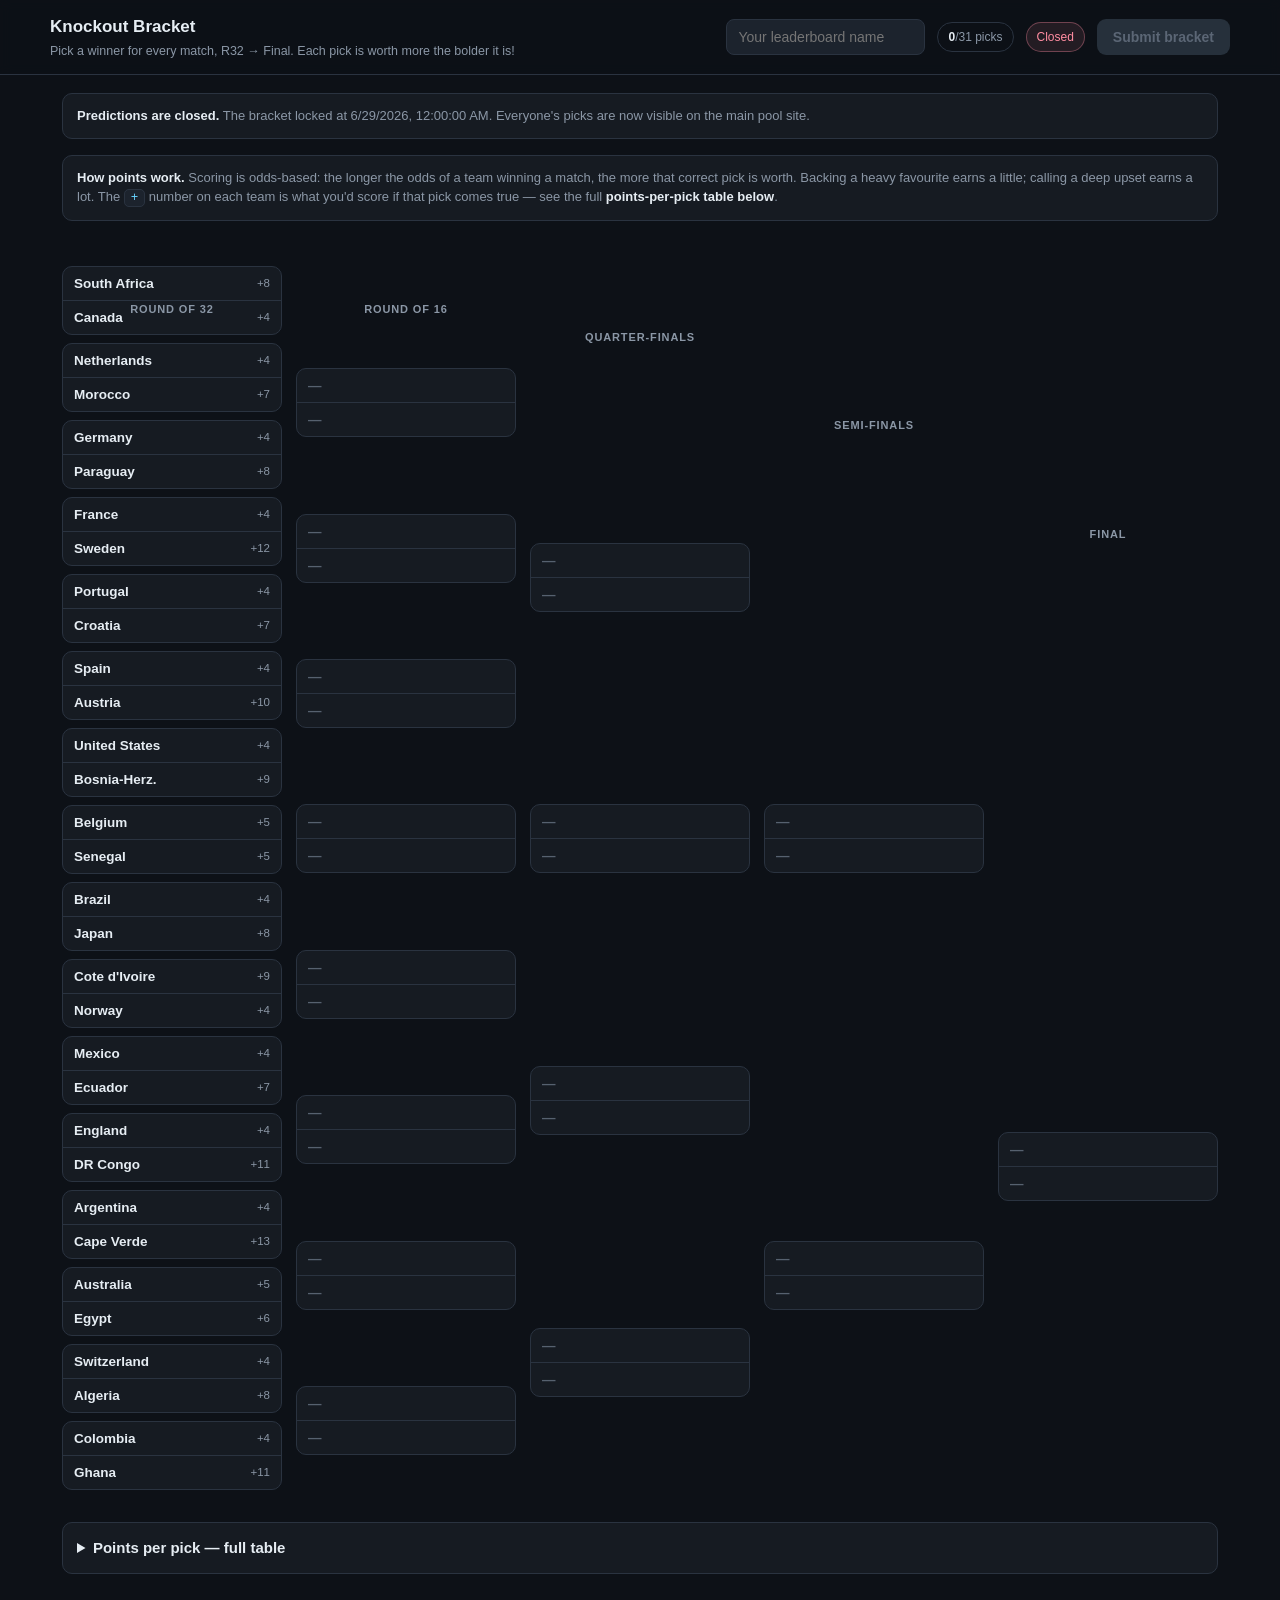
==== bracket.html @ 1d4ba156 "Update bracket.html" ====
<!DOCTYPE html>
<html lang="en">
<head>
<meta charset="utf-8" />
<meta name="viewport" content="width=device-width, initial-scale=1" />
<title>World Cup 2026 Pool -- Knockout Bracket</title>
<style>
  :root{
    --bg:#0d1117; --panel:#161b22; --panel2:#1c232d; --line:#2a3340;
    --ink:#e6edf3; --muted:#8b97a6; --accent:#67d3ff; --green:#8df5c7;
    --amber:#ffd59c; --red:#ff8da1;
  }
  *{box-sizing:border-box}
  body{margin:0;background:var(--bg);color:var(--ink);
    font:15px/1.5 -apple-system,BlinkMacSystemFont,"Segoe UI",Roboto,Helvetica,Arial,sans-serif;}
  a{color:var(--accent)}
  header{position:sticky;top:0;z-index:5;background:rgba(13,17,23,.92);
    backdrop-filter:blur(6px);border-bottom:1px solid var(--line);padding:14px 16px;}
  .hwrap{max-width:1180px;margin:0 auto;display:flex;flex-wrap:wrap;gap:12px;align-items:center;}
  h1{font-size:17px;margin:0;flex:1 1 240px;}
  h1 small{display:block;color:var(--muted);font-weight:400;font-size:12.5px;margin-top:2px}
  .namewrap{display:flex;align-items:center;gap:8px}
  .namewrap input{background:var(--panel2);border:1px solid var(--line);color:var(--ink);
    border-radius:8px;padding:9px 11px;font-size:14px;min-width:170px;}
  .namewrap input:focus{outline:2px solid rgba(103,211,255,.4);border-color:transparent}
  .pill{font-size:12px;padding:5px 10px;border-radius:999px;border:1px solid var(--line);
    color:var(--muted);white-space:nowrap}
  .pill b{color:var(--ink)}
  .pill.warn{color:var(--amber);border-color:rgba(255,196,97,.3);background:rgba(255,196,97,.08)}
  .pill.ok{color:var(--green);border-color:rgba(141,245,199,.3);background:rgba(141,245,199,.08)}
  .pill.locked{color:var(--red);border-color:rgba(255,141,161,.35);background:rgba(255,141,161,.1)}
  button.submit{background:var(--accent);color:#04222e;border:0;border-radius:9px;
    padding:10px 16px;font-weight:700;font-size:14px;cursor:pointer}
  button.submit:disabled{background:#26303b;color:#5b6675;cursor:not-allowed}
  main{max-width:1180px;margin:0 auto;padding:18px 12px 90px}
  .note{background:var(--panel);border:1px solid var(--line);border-radius:10px;
    padding:12px 14px;color:var(--muted);font-size:13px;margin-bottom:16px}
  .note b{color:var(--ink)}
  .note code{background:var(--panel2);border:1px solid var(--line);border-radius:5px;
    padding:1px 6px;font-size:12.5px;color:var(--accent)}
  .scroller{overflow-x:auto;padding-bottom:10px}
  .bracket{display:flex;gap:14px;min-width:880px}
  .round{display:flex;flex-direction:column;justify-content:space-around;flex:1 1 0;gap:8px}
  .round h3{position:sticky;top:64px;font-size:11px;letter-spacing:.08em;text-transform:uppercase;
    color:var(--muted);margin:0 0 4px;text-align:center}
  .tie{background:var(--panel);border:1px solid var(--line);border-radius:10px;overflow:hidden}
  .opt{display:flex;align-items:center;justify-content:space-between;gap:8px;
    padding:9px 11px;cursor:pointer;border:0;width:100%;background:transparent;color:var(--ink);
    font-size:13.5px;text-align:left;border-bottom:1px solid var(--line)}
  .opt:last-child{border-bottom:0}
  .opt:hover:not(.disabled){background:var(--panel2)}
  .opt .nm{font-weight:600;white-space:nowrap;overflow:hidden;text-overflow:ellipsis}
  .opt .pts{font-size:11.5px;color:var(--muted);font-variant-numeric:tabular-nums;flex:0 0 auto}
  .opt.empty{color:#56616f;cursor:default}
  .opt.empty .pts{visibility:hidden}
  .opt.chosen{background:rgba(103,211,255,.14)}
  .opt.chosen .nm{color:var(--accent)}
  .opt.chosen .pts{color:var(--accent)}
  .opt.dimmed{opacity:.45}
  .champ{margin-top:10px;text-align:center}
  .champ .box{display:inline-block;background:rgba(141,245,199,.1);border:1px solid rgba(141,245,199,.35);
    border-radius:12px;padding:12px 20px}
  .champ .lbl{font-size:11px;letter-spacing:.08em;text-transform:uppercase;color:var(--muted)}
  .champ .who{font-size:20px;font-weight:800;color:var(--green);margin-top:2px}
  details.table{margin-top:22px;background:var(--panel);border:1px solid var(--line);border-radius:10px;padding:4px 14px}
  details.table summary{cursor:pointer;padding:10px 0;font-weight:600}
  table{border-collapse:collapse;width:100%;font-size:13px}
  th,td{padding:6px 8px;border-bottom:1px solid var(--line);text-align:right}
  th:first-child,td:first-child{text-align:left}
  thead th{color:var(--muted);font-weight:600;position:sticky;top:0}
  .toast{position:fixed;left:50%;bottom:20px;transform:translateX(-50%);max-width:560px;
    width:calc(100% - 28px);padding:12px 16px;border-radius:10px;font-size:14px;display:none;z-index:9}
  .toast.show{display:block}
  .toast.good{background:#10331f;border:1px solid rgba(141,245,199,.4);color:var(--green)}
  .toast.bad{background:#3a1520;border:1px solid rgba(255,141,161,.4);color:var(--red)}
</style>
</head>
<body>
<header>
  <div class="hwrap">
    <h1>Knockout Bracket
      <small>Pick a winner for every match, R32 → Final. Each pick is worth more the bolder it is!</small>
    </h1>
    <div class="namewrap">
      <input id="name" placeholder="Your leaderboard name" autocomplete="off" />
    </div>
    <span class="pill" id="progress"><b>0</b>/31 picks</span>
    <span class="pill" id="clock">—</span>
    <button class="submit" id="submit" disabled>Submit bracket</button>
  </div>
</header>

<main>
  <div class="note" id="lockNote"></div>
  <div class="note"><b>How points work.</b> Scoring is odds-based: the longer the odds of a team
    winning a match, the more that correct pick is worth. Backing a heavy favourite earns a little;
    calling a deep upset earns a lot. The <code>+</code> number on each team is what you'd score if
    that pick comes true — see the full <b>points-per-pick table below</b>.</div>
  <div class="scroller">
    <div class="bracket" id="bracket"></div>
  </div>
  <div class="champ" id="champ"></div>

  <details class="table">
    <summary>Points per pick — full table</summary>
    <div style="max-height:360px;overflow:auto">
      <table id="ptsTable">
        <thead><tr><th>Team</th><th>R32</th><th>R16</th><th>QF</th><th>SF</th><th>Final</th></tr></thead>
        <tbody></tbody>
      </table>
    </div>
  </details>
</main>

<div class="toast" id="toast"></div>

<script>
/* ===== CONFIG — must match app.js WEB_APP_URL (same deployment) ===== */
var WEB_APP_URL = "https://script.google.com/macros/s/AKfycbxmDT87N1MM6-uARB9o0lBG1zhnxJeqmPogDRTH9E8FLDoq3WPFO4Jml4AO8HCehPLQ/exec";
var LOCK_ISO    = "2026-06-28T24:00:00Z"; // Sun 28 Jun 2026, 20:00 BST

/* ===== FROZEN MODEL (identical to knockout.gs) ===== */
var ODDS = {
ARG:[97.276,89.664,67.312,44.498,27.225],FRA:[92.661,69.106,54.141,35.005,19.596],
ESP:[88.556,61.077,47.764,26.894,14.13],BRA:[74.767,50.482,31.783,15.347,8.028],
ENG:[90.499,48.37,27.972,13.677,7.325],COL:[90.965,61.198,21.485,10.141,4.348],
POR:[70.102,28.234,19.042,8.435,3.495],NED:[67.38,54.903,19.001,8.669,3.317],
GER:[77.762,25.151,16.122,7.838,3.1],NOR:[79.454,33.662,17.217,6.468,2.741],
USA:[84.503,44.655,13.288,4.288,1.269],MEX:[71.846,39.653,12.438,3.266,0.939],
SUI:[75.56,31.254,7.721,2.781,0.895],SEN:[50.512,26.538,7.54,2.317,0.68],
BEL:[49.488,25.718,6.915,1.993,0.547],JPN:[25.233,11.908,5.134,1.558,0.529],
MAR:[32.62,22.041,5.227,1.731,0.488],ECU:[28.154,10.46,4.084,1.335,0.482],
CRO:[29.898,7.555,3.944,1.182,0.341],PAR:[22.238,4.067,1.7,0.48,0.141],
CAN:[74.254,19.702,3.058,0.73,0.129],CIV:[20.546,3.948,1.097,0.227,0.057],
AUS:[55.697,5.681,1.525,0.307,0.056],AUT:[11.444,3.134,1.201,0.256,0.048],
ALG:[24.44,5.645,0.762,0.156,0.031],EGY:[44.303,3.833,0.932,0.168,0.027],
SWE:[7.339,1.676,0.523,0.113,0.02],COD:[9.501,1.517,0.275,0.032,0.008],
BIH:[15.497,3.089,0.306,0.039,0.004],RSA:[25.746,3.354,0.228,0.03,0.004],
GHA:[9.035,1.903,0.165,0.028,0],CPV:[2.724,0.822,0.098,0.011,0]
};
var NAME={RSA:"South Africa",CAN:"Canada",GER:"Germany",PAR:"Paraguay",NED:"Netherlands",
MAR:"Morocco",FRA:"France",SWE:"Sweden",POR:"Portugal",CRO:"Croatia",ESP:"Spain",AUT:"Austria",
USA:"United States",BIH:"Bosnia-Herz.",BEL:"Belgium",SEN:"Senegal",BRA:"Brazil",JPN:"Japan",
CIV:"Cote d'Ivoire",NOR:"Norway",MEX:"Mexico",ECU:"Ecuador",ENG:"England",COD:"DR Congo",
ARG:"Argentina",CPV:"Cape Verde",AUS:"Australia",EGY:"Egypt",SUI:"Switzerland",ALG:"Algeria",
COL:"Colombia",GHA:"Ghana"};
var R32=[["RSA","CAN"],["NED","MAR"],["GER","PAR"],["FRA","SWE"],["POR","CRO"],["ESP","AUT"],
["USA","BIH"],["BEL","SEN"],["BRA","JPN"],["CIV","NOR"],["MEX","ECU"],["ENG","COD"],
["ARG","CPV"],["AUS","EGY"],["SUI","ALG"],["COL","GHA"]];
var ROUND_LABELS=["Round of 32","Round of 16","Quarter-finals","Semi-finals","Final"];
var PREFIX=["R32","R16","QF","SF","F"], SIZES=[16,8,4,2,1];
var K=6.5,A=0.6,FLOOR=4,CAPS=[13,15,16,18,20];

function pts(code,r){var a=ODDS[code];if(!a)return 0;var p=a[r]/100,cap=CAPS[r];
  var raw=p<=0?cap:Math.round(K*Math.pow(-Math.log(p),A));return Math.max(FLOOR,Math.min(cap,raw));}
function slotKey(r,i){return PREFIX[r]+(i+1);}
function nm(code){return code?(NAME[code]||code):null;}

/* ===== STATE ===== */
var picks={};               // slotKey -> team code
var locked=false;

function competitors(r,i){
  if(r===0)return R32[i].slice();
  return [picks[slotKey(r-1,2*i)]||null, picks[slotKey(r-1,2*i+1)]||null];
}
// Remove any downstream pick that is no longer one of its slot's competitors
function normalize(){
  for(var r=1;r<5;r++){
    for(var i=0;i<SIZES[r];i++){
      var k=slotKey(r,i), comp=competitors(r,i);
      if(picks[k] && comp.indexOf(picks[k])<0) delete picks[k];
    }
  }
}
function choose(r,i,code){
  if(locked||!code)return;
  picks[slotKey(r,i)]=code;
  normalize();
  render();
}
function countPicks(){var n=0;for(var k in picks)if(picks[k])n++;return n;}

/* ===== RENDER ===== */
function render(){
  var brk=document.getElementById("bracket");
  brk.innerHTML="";
  for(var r=0;r<5;r++){
    var col=document.createElement("div");col.className="round";
    var h=document.createElement("h3");h.textContent=ROUND_LABELS[r];col.appendChild(h);
    for(var i=0;i<SIZES[r];i++){
      col.appendChild(tieEl(r,i));
    }
    brk.appendChild(col);
  }
  // champion banner
  var champ=document.getElementById("champ");
  var c=picks[slotKey(4,0)];
  champ.innerHTML = c
    ? '<div class="box"><div class="lbl">Your champion</div><div class="who">'+esc(nm(c))+
      '  <span style="font-size:13px;color:var(--muted)">(+'+pts(c,4)+')</span></div></div>'
    : '';
  // progress + submit gating
  var n=countPicks();
  document.getElementById("progress").innerHTML="<b>"+n+"</b>/31 picks";
  refreshSubmit(n);
}
function tieEl(r,i){
  var wrap=document.createElement("div");wrap.className="tie";
  var comp=competitors(r,i), chosen=picks[slotKey(r,i)];
  [0,1].forEach(function(side){
    var code=comp[side];
    var b=document.createElement("button");
    b.className="opt"+(code?"":" empty")+(code&&chosen===code?" chosen":"")+
      (code&&chosen&&chosen!==code?" dimmed":"")+(locked?" disabled":"");
    if(!code){
      b.innerHTML='<span class="nm">—</span><span class="pts"></span>';
    }else{
      b.innerHTML='<span class="nm">'+esc(nm(code))+'</span><span class="pts">+'+pts(code,r)+'</span>';
      if(!locked) b.addEventListener("click",function(){choose(r,i,code);});
    }
    wrap.appendChild(b);
  });
  return wrap;
}
function esc(s){return String(s==null?"":s).replace(/&/g,"&amp;").replace(/</g,"&lt;").replace(/>/g,"&gt;");}

/* ===== POINTS TABLE ===== */
(function fillTable(){
  var tb=document.querySelector("#ptsTable tbody");
  Object.keys(ODDS).forEach(function(t){
    var tr=document.createElement("tr");
    tr.innerHTML="<td>"+esc(nm(t))+"</td>"+[0,1,2,3,4].map(function(r){return "<td>"+pts(t,r)+"</td>";}).join("");
    tb.appendChild(tr);
  });
})();

/* ===== LOCK / COUNTDOWN ===== */
function fmtLeft(ms){
  if(ms<=0)return "closed";
  var s=Math.floor(ms/1000),d=Math.floor(s/86400);s-=d*86400;
  var h=Math.floor(s/3600);s-=h*3600;var m=Math.floor(s/60);s-=m*60;
  if(d>0)return d+"d "+h+"h "+m+"m";
  if(h>0)return h+"h "+m+"m "+s+"s";
  return m+"m "+s+"s";
}
function tick(){
  var left=new Date(LOCK_ISO).getTime()-Date.now();
  var clock=document.getElementById("clock");
  var lockDate=new Date(LOCK_ISO);
  if(left<=0){
    if(!locked){locked=true;render();}
    clock.className="pill locked";clock.innerHTML="Closed";
    document.getElementById("lockNote").innerHTML=
      "<b>Predictions are closed.</b> The bracket locked at "+lockDate.toLocaleString()+
      ". Everyone's picks are now visible on the main pool site.";
    document.getElementById("name").disabled=true;
  }else{
    clock.className=(left<3600000?"pill warn":"pill");
    clock.innerHTML="Closes in <b>"+fmtLeft(left)+"</b>";
    document.getElementById("lockNote").innerHTML=
      "<b>One bracket per person.</b> Pick every match through to the champion, enter your "+
      "leaderboard name, and hit submit. You can re-submit any time before the lock to change "+
      "your picks — the latest one counts. Locks "+lockDate.toLocaleString()+".";
  }
}

/* ===== SUBMIT ===== */
function refreshSubmit(n){
  var name=document.getElementById("name").value.trim();
  document.getElementById("submit").disabled = locked || n<31 || !name;
}
document.getElementById("name").addEventListener("input",function(){refreshSubmit(countPicks());});

document.getElementById("submit").addEventListener("click",function(){
  var name=document.getElementById("name").value.trim();
  if(locked){toast("Predictions are closed.",false);return;}
  if(!name){toast("Enter your leaderboard name first.",false);return;}
  if(countPicks()<31){toast("Finish every match before submitting.",false);return;}
  var btn=this;btn.disabled=true;btn.textContent="Submitting…";
  fetch(WEB_APP_URL,{method:"POST",headers:{"Content-Type":"text/plain;charset=utf-8"},
    body:JSON.stringify({name:name,picks:picks})})
   .then(function(res){return res.json();})
   .then(function(data){
     if(data&&data.ok){toast(data.message||"Bracket submitted!",true);}
     else{toast((data&&data.message)||"Submission rejected.",false);}
   })
   .catch(function(){
     // Opaque/CORS or network hiccup — the POST usually still lands; advise a re-check.
     toast("Sent — if you don't see your bracket on the site after the lock, submit once more.",true);
   })
   .then(function(){btn.textContent="Submit bracket";refreshSubmit(countPicks());});
});

function toast(msg,good){
  var t=document.getElementById("toast");
  t.textContent=msg;t.className="toast show "+(good?"good":"bad");
  clearTimeout(t._t);t._t=setTimeout(function(){t.className="toast";},6000);
}

/* ===== INIT ===== */
render();tick();setInterval(tick,1000);
</script>
</body>
</html>
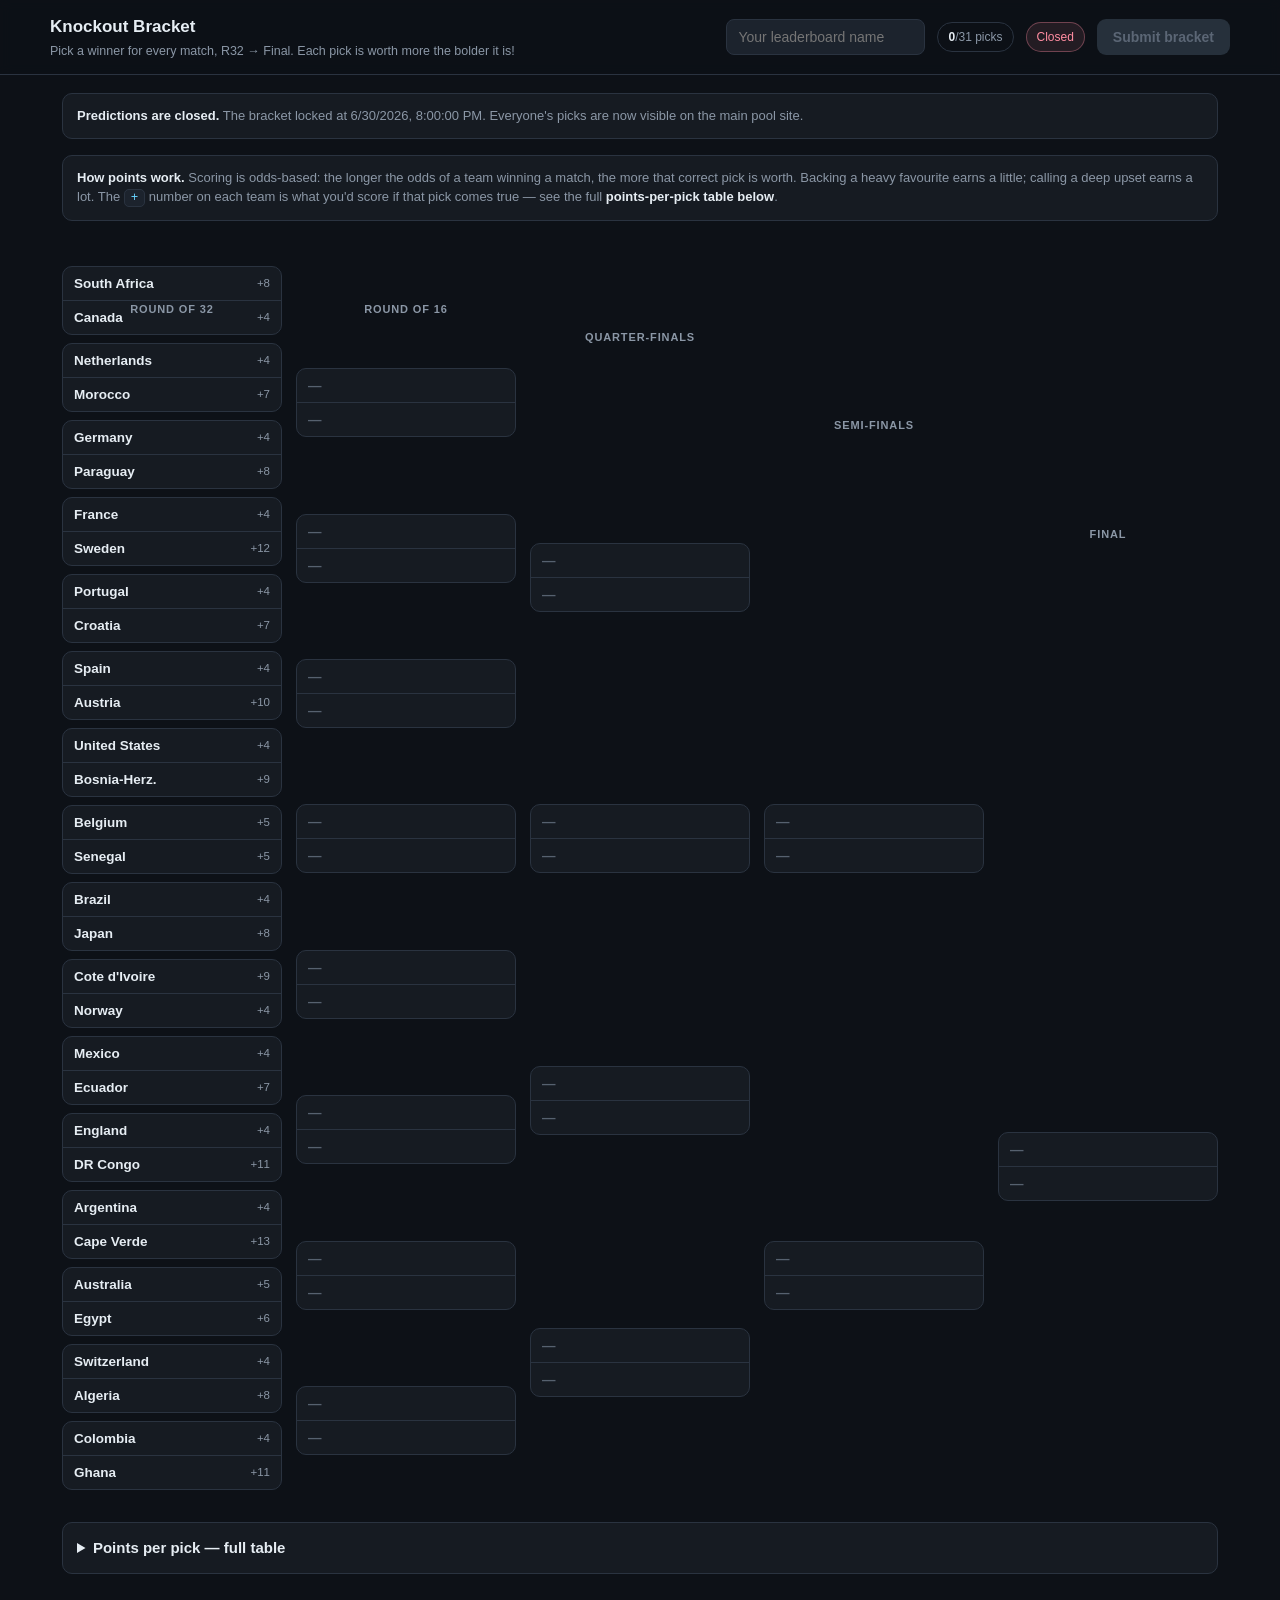
==== commit 35114d31: "Update bracket.html" ====
--- a/bracket.html
+++ b/bracket.html
@@ -116,8 +116,8 @@
 
 <script>
 /* ===== CONFIG — must match app.js WEB_APP_URL (same deployment) ===== */
-var WEB_APP_URL = "https://script.google.com/macros/s/AKfycbxmDT87N1MM6-uARB9o0lBG1zhnxJeqmPogDRTH9E8FLDoq3WPFO4Jml4AO8HCehPLQ/exec";
-var LOCK_ISO    = "2026-06-28T24:00:00Z"; // Sun 28 Jun 2026, 20:00 BST
+var WEB_APP_URL = "https://script.google.com/macros/s/AKfycbw3KnGYe-z2NHNQEJ6CS8mPeCi1hEh76fUL1UWtLqV5FKvtVUv7tlHqPPs3KvfFXRAU/exec";
+var LOCK_ISO    = "2026-06-30T20:00:00Z"; // Sun 28 Jun 2026, 20:00 BST
 
 /* ===== FROZEN MODEL (identical to knockout.gs) ===== */
 var ODDS = {
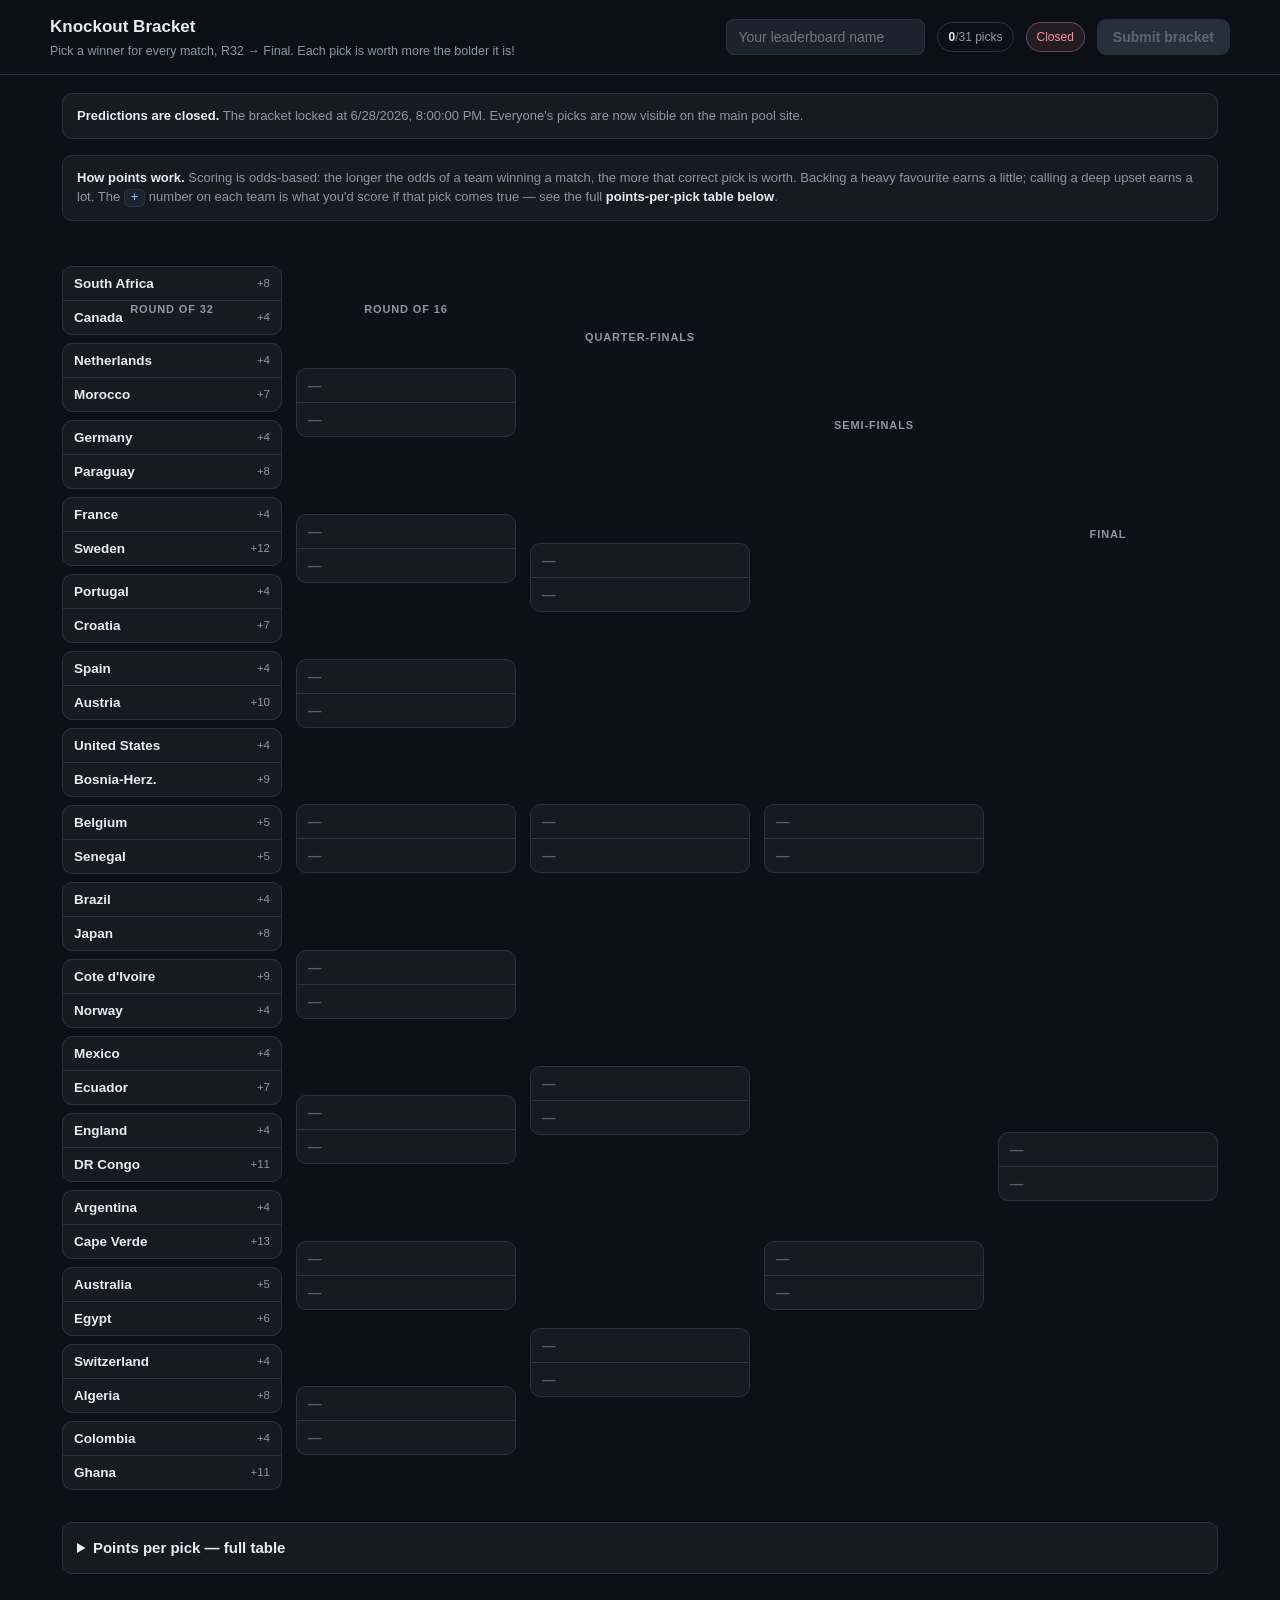
==== commit 4825181b: "Update bracket.html" ====
--- a/bracket.html
+++ b/bracket.html
@@ -116,8 +116,8 @@
 
 <script>
 /* ===== CONFIG — must match app.js WEB_APP_URL (same deployment) ===== */
-var WEB_APP_URL = "https://script.google.com/macros/s/AKfycbw3KnGYe-z2NHNQEJ6CS8mPeCi1hEh76fUL1UWtLqV5FKvtVUv7tlHqPPs3KvfFXRAU/exec";
-var LOCK_ISO    = "2026-06-30T20:00:00Z"; // Sun 28 Jun 2026, 20:00 BST
+var WEB_APP_URL = "https://script.google.com/macros/s/AKfycbwEVoaiipJblXwClUTwktRMen0zNiB3iMgGSRFR4UQqrHpZYXUddfxxEOez7kMTHng/exec";
+var LOCK_ISO    = "2026-06-28T20:00:00Z"; // Sun 28 Jun 2026, 20:00 BST
 
 /* ===== FROZEN MODEL (identical to knockout.gs) ===== */
 var ODDS = {
